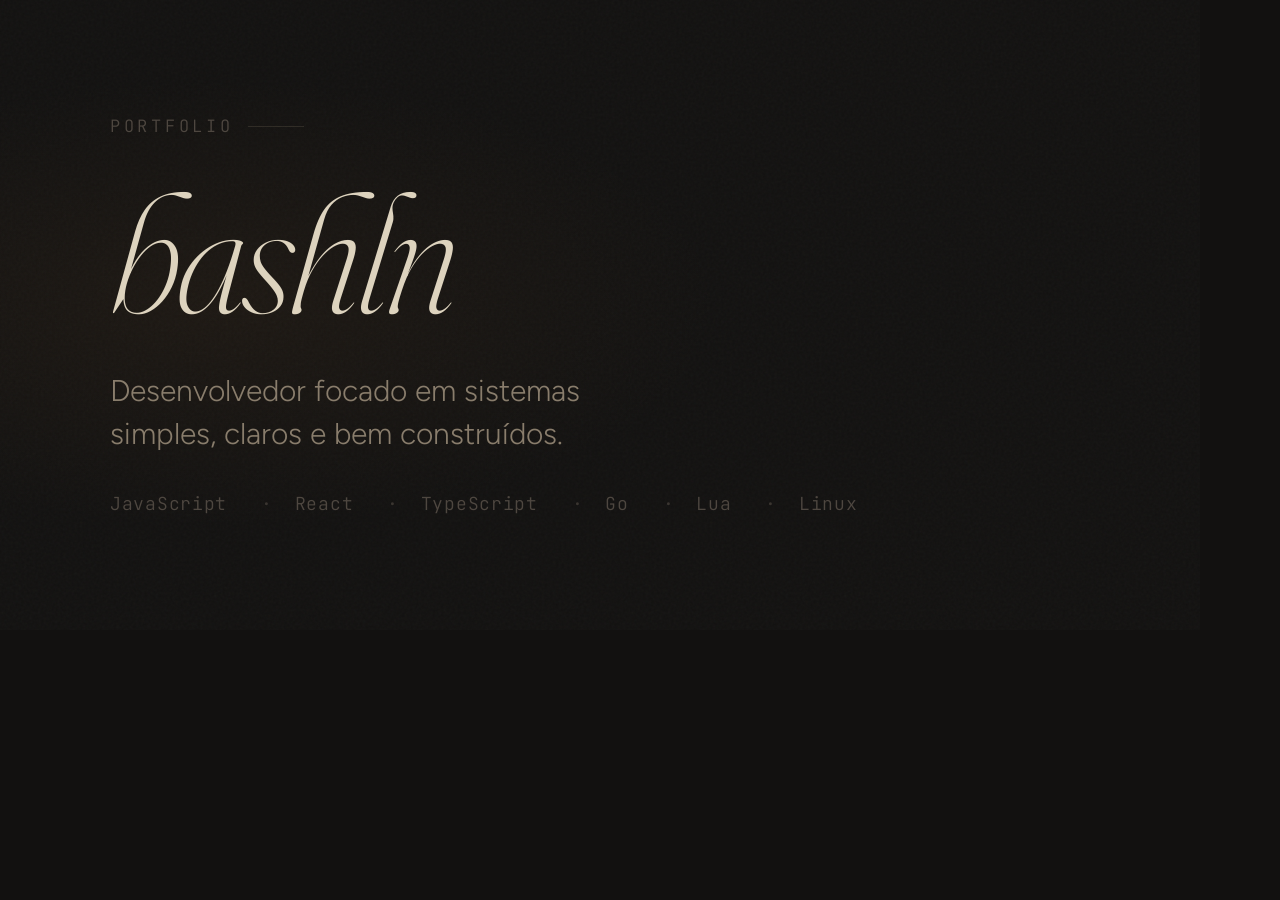
==== assets/og-card.html @ 1ed57152 "refactor: complete portfolio redesign with warm graphite palette, bilingual JS, and grain texture" ====
<!doctype html>
<html lang="pt-br">
  <head>
    <meta charset="UTF-8" />
    <title>OG Card</title>
    <link
      href="https://fonts.googleapis.com/css2?family=Fraunces:ital,opsz,wght@0,9..144,200;1,9..144,200&family=JetBrains+Mono:wght@400;500&family=Figtree:wght@300;400&display=swap"
      rel="stylesheet"
    />
    <style>
      * { box-sizing: border-box; margin: 0; padding: 0; }

      html, body {
        width: 1200px;
        height: 630px;
        overflow: hidden;
      }

      body {
        position: relative;
        background-color: #121110;
        color: #ddd3be;
        font-family: 'Figtree', system-ui, sans-serif;
        font-weight: 300;
        padding: 96px 110px;
        display: flex;
        flex-direction: column;
        justify-content: center;
      }

      /* Ambient glow — same as live site */
      body::before {
        content: '';
        position: absolute;
        inset: 0;
        background: radial-gradient(
          ellipse 65% 55% at 18% 48%,
          rgba(175, 115, 55, 0.07) 0%,
          transparent 65%
        );
        pointer-events: none;
      }

      /* Grain overlay */
      body::after {
        content: '';
        position: absolute;
        inset: 0;
        opacity: 0.035;
        background-image: url("data:image/svg+xml,%3Csvg viewBox='0 0 256 256' xmlns='http://www.w3.org/2000/svg'%3E%3Cfilter id='n'%3E%3CfeTurbulence type='fractalNoise' baseFrequency='0.88' numOctaves='4' stitchTiles='stitch'/%3E%3C/filter%3E%3Crect width='256' height='256' filter='url(%23n)'/%3E%3C/svg%3E");
        background-repeat: repeat;
        pointer-events: none;
      }

      .frame {
        position: relative;
        z-index: 1;
        display: flex;
        flex-direction: column;
        gap: 36px;
      }

      .mark {
        font-family: 'JetBrains Mono', monospace;
        font-size: 17px;
        letter-spacing: 0.22em;
        text-transform: uppercase;
        color: #4e4740;
        display: flex;
        align-items: center;
        gap: 14px;
      }

      .mark::after {
        content: '';
        display: block;
        width: 56px;
        height: 1px;
        background: rgba(218, 200, 165, 0.13);
      }

      h1 {
        font-family: 'Fraunces', Georgia, serif;
        font-weight: 200;
        font-style: italic;
        font-size: 168px;
        line-height: 0.95;
        letter-spacing: -0.025em;
        color: #ddd3be;
      }

      .tagline {
        font-size: 30px;
        line-height: 1.45;
        color: #897d6c;
        max-width: 30ch;
      }

      .stack {
        display: flex;
        gap: 22px;
        font-family: 'JetBrains Mono', monospace;
        font-size: 18px;
        letter-spacing: 0.04em;
        color: #4e4740;
      }

      .stack span:not(:last-child)::after {
        content: ' ·';
        margin-left: 22px;
        color: #3a3530;
      }
    </style>
  </head>
  <body>
    <div class="frame">
      <p class="mark">PORTFOLIO</p>
      <h1>bashln</h1>
      <p class="tagline">
        Desenvolvedor focado em sistemas simples, claros e bem construídos.
      </p>
      <p class="stack">
        <span>JavaScript</span><span>React</span><span>TypeScript</span><span>Go</span><span>Lua</span><span>Linux</span>
      </p>
    </div>
  </body>
</html>
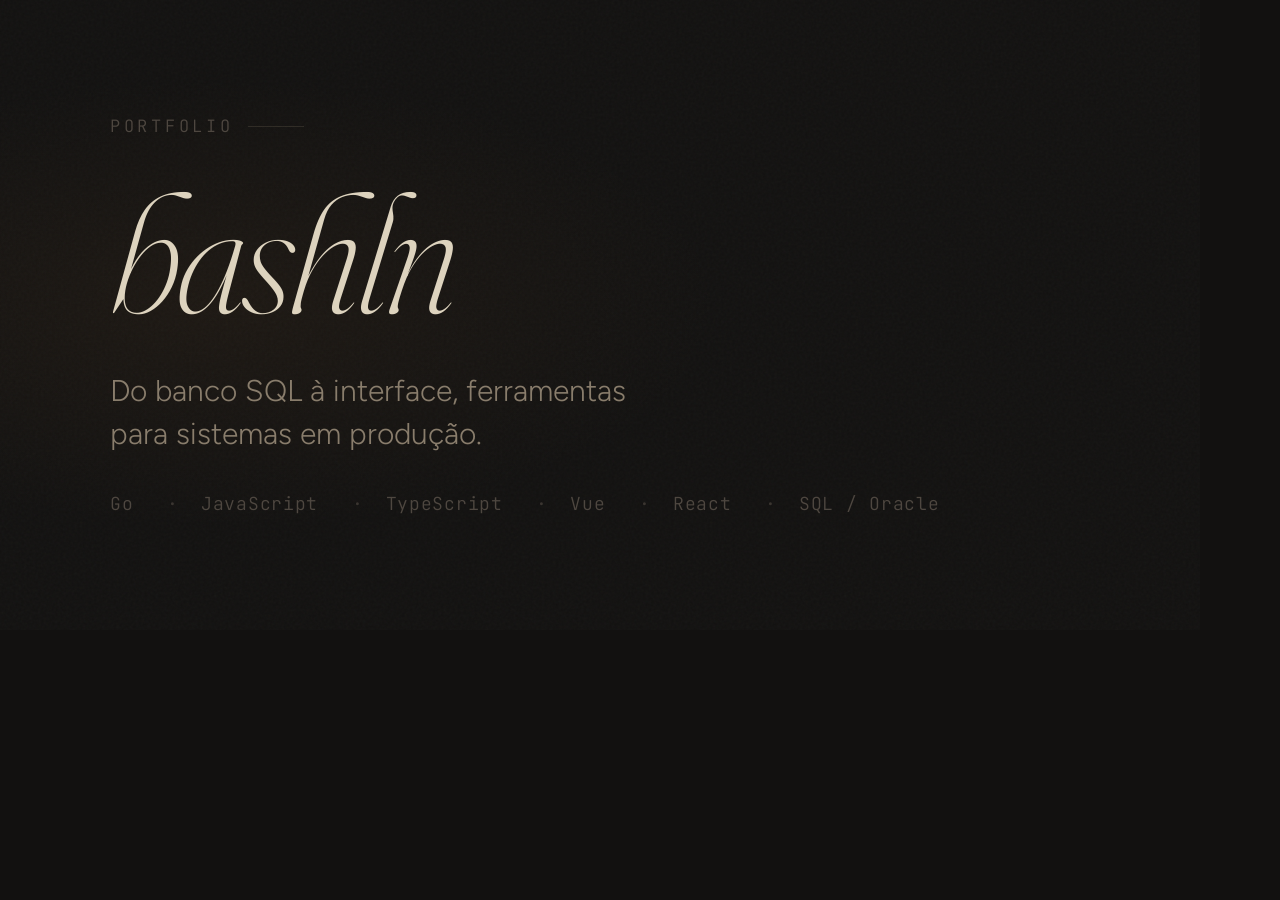
==== commit 5de9c4c3: "feat(og): refresh the social card and opt out of indexing The card still advertised the old position" ====
--- a/assets/og-card.html
+++ b/assets/og-card.html
@@ -2,6 +2,7 @@
 <html lang="pt-br">
   <head>
     <meta charset="UTF-8" />
+    <meta name="robots" content="noindex" />
     <title>OG Card</title>
     <link
       href="https://fonts.googleapis.com/css2?family=Fraunces:ital,opsz,wght@0,9..144,200;1,9..144,200&family=JetBrains+Mono:wght@400;500&family=Figtree:wght@300;400&display=swap"
@@ -117,10 +118,10 @@
       <p class="mark">PORTFOLIO</p>
       <h1>bashln</h1>
       <p class="tagline">
-        Desenvolvedor focado em sistemas simples, claros e bem construídos.
+        Do banco SQL à interface, ferramentas para sistemas em produção.
       </p>
       <p class="stack">
-        <span>JavaScript</span><span>React</span><span>TypeScript</span><span>Go</span><span>Lua</span><span>Linux</span>
+        <span>Go</span><span>JavaScript</span><span>TypeScript</span><span>Vue</span><span>React</span><span>SQL / Oracle</span>
       </p>
     </div>
   </body>
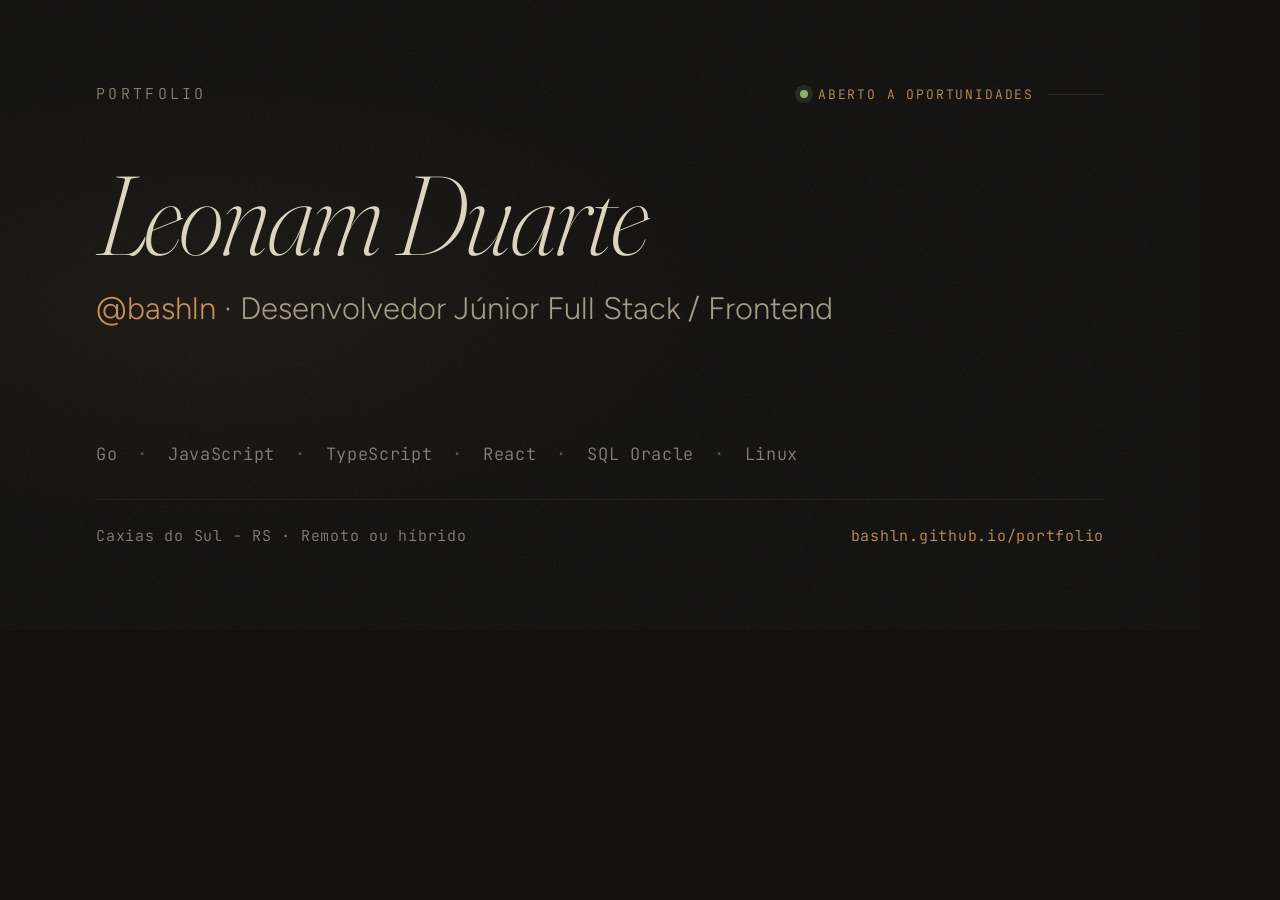
==== commit 4b0a219b: "feat: add CV download, real experience data and web project Serve the CV from assets/cv and repeat t" ====
--- a/assets/og-card.html
+++ b/assets/og-card.html
@@ -2,7 +2,6 @@
 <html lang="pt-br">
   <head>
     <meta charset="UTF-8" />
-    <meta name="robots" content="noindex" />
     <title>OG Card</title>
     <link
       href="https://fonts.googleapis.com/css2?family=Fraunces:ital,opsz,wght@0,9..144,200;1,9..144,200&family=JetBrains+Mono:wght@400;500&family=Figtree:wght@300;400&display=swap"
@@ -23,10 +22,9 @@
         color: #ddd3be;
         font-family: 'Figtree', system-ui, sans-serif;
         font-weight: 300;
-        padding: 96px 110px;
+        padding: 84px 96px;
         display: flex;
         flex-direction: column;
-        justify-content: center;
       }
 
       /* Ambient glow — same as live site */
@@ -58,15 +56,15 @@
         z-index: 1;
         display: flex;
         flex-direction: column;
-        gap: 36px;
+        height: 100%;
       }
 
       .mark {
         font-family: 'JetBrains Mono', monospace;
-        font-size: 17px;
+        font-size: 15px;
         letter-spacing: 0.22em;
         text-transform: uppercase;
-        color: #4e4740;
+        color: #8a8074;
         display: flex;
         align-items: center;
         gap: 14px;
@@ -80,49 +78,95 @@
         background: rgba(218, 200, 165, 0.13);
       }
 
+      .status {
+        margin-left: auto;
+        display: inline-flex;
+        align-items: center;
+        gap: 10px;
+        font-size: 13px;
+        letter-spacing: 0.14em;
+        color: #c4925a;
+      }
+
+      .status::before {
+        content: '';
+        width: 8px;
+        height: 8px;
+        border-radius: 50%;
+        background: #8fae72;
+        box-shadow: 0 0 0 5px rgba(143, 174, 114, 0.14);
+      }
+
       h1 {
+        margin-top: 54px;
         font-family: 'Fraunces', Georgia, serif;
         font-weight: 200;
         font-style: italic;
-        font-size: 168px;
-        line-height: 0.95;
+        font-size: 112px;
+        line-height: 1.02;
         letter-spacing: -0.025em;
         color: #ddd3be;
       }
 
-      .tagline {
-        font-size: 30px;
-        line-height: 1.45;
-        color: #897d6c;
-        max-width: 30ch;
+      .role {
+        margin-top: 18px;
+        font-size: 31px;
+        font-weight: 300;
+        color: #a89b86;
+      }
+
+      .role span {
+        color: #c4925a;
       }
 
       .stack {
+        margin-top: auto;
         display: flex;
-        gap: 22px;
+        flex-wrap: wrap;
+        gap: 0 20px;
         font-family: 'JetBrains Mono', monospace;
-        font-size: 18px;
+        font-size: 17px;
         letter-spacing: 0.04em;
-        color: #4e4740;
+        color: #8a8074;
       }
 
       .stack span:not(:last-child)::after {
-        content: ' ·';
-        margin-left: 22px;
-        color: #3a3530;
+        content: '·';
+        margin-left: 20px;
+        color: #5d564d;
+      }
+
+      .foot {
+        margin-top: 34px;
+        padding-top: 26px;
+        border-top: 1px solid rgba(218, 200, 165, 0.09);
+        display: flex;
+        align-items: baseline;
+        justify-content: space-between;
+        font-family: 'JetBrains Mono', monospace;
+        font-size: 15px;
+        letter-spacing: 0.05em;
+        color: #8a8074;
+      }
+
+      .foot .url {
+        color: #c4925a;
       }
     </style>
   </head>
   <body>
     <div class="frame">
-      <p class="mark">PORTFOLIO</p>
-      <h1>bashln</h1>
-      <p class="tagline">
-        Do banco SQL à interface, ferramentas para sistemas em produção.
+      <p class="mark">PORTFOLIO<span class="status">ABERTO A OPORTUNIDADES</span></p>
+      <h1>Leonam Duarte</h1>
+      <p class="role"><span>@bashln</span> · Desenvolvedor Júnior Full Stack / Frontend</p>
+      <p class="stack">
+        <span>Go</span><span>JavaScript</span><span>TypeScript</span
+        ><span>React</span><span>SQL Oracle</span><span>Linux</span>
       </p>
-      <p class="stack">
-        <span>Go</span><span>JavaScript</span><span>TypeScript</span><span>Vue</span><span>React</span><span>SQL / Oracle</span>
-      </p>
+      <div class="foot">
+        <span>Caxias do Sul - RS · Remoto ou híbrido</span>
+        <span class="url">bashln.github.io/portfolio</span>
+      </div>
     </div>
   </body>
 </html>
